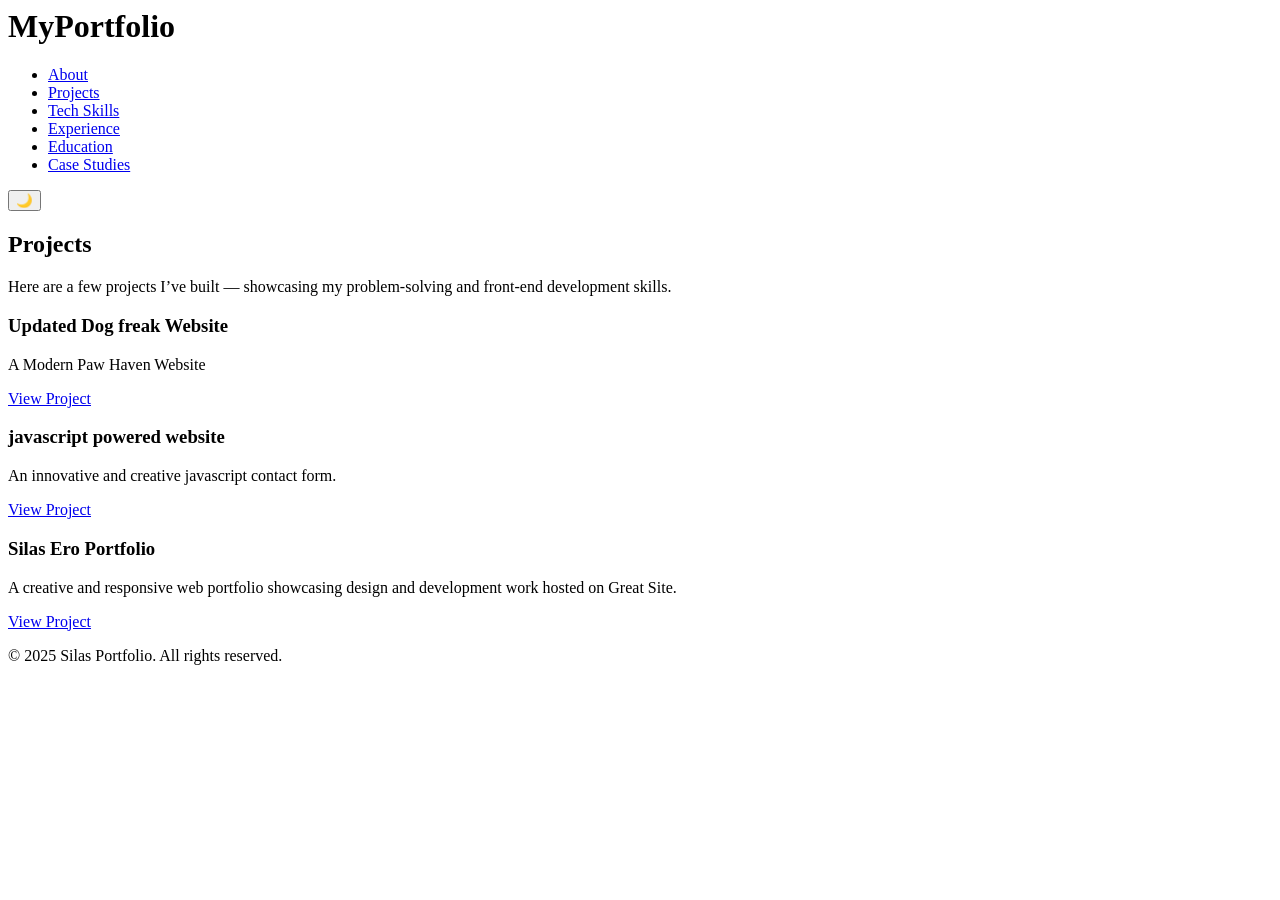
==== index.html @ d257ad43 "Add files via upload" ====
<html lang="en">
<head>
  <meta charset="UTF-8" />
  <meta name="viewport" content="width=device-width, initial-scale=1.0" />
  <title>Projects | Portfolio</title>
  <link rel="stylesheet" href="style.css" />
</head>
<body>
  <!-- Navigation -->
  <header class="navbar">
    <h1 class="logo">MyPortfolio</h1>
    <nav>
      <ul class="nav-links">
        <li><a href="about.html">About</a></li>
        <li><a href="projects.html">Projects</a></li>
        <li><a href="tech-skills.html">Tech Skills</a></li>
        <li><a href="experience.html">Experience</a></li>
        <li><a href="education.html" class="active">Education</a></li>
        <li><a href="case-studies.html">Case Studies</a></li>
      </ul>
    </nav>
    <button id="theme-toggle">🌙</button>
  </header>

  <!-- Main Content -->
  <main class="content">
    <section class="projects-section">
      <h2>Projects</h2>
      <p class="intro-text">Here are a few projects I’ve built — showcasing my problem-solving and front-end development skills.</p>
       
	   <div class="project-card">
	     <h3> Updated Dog freak Website</h3>
		 <p>A Modern Paw Haven Website</p>
		 <a href="https://silasero.great-site.net/landing.html" target="_blank" class="project-link">View Project</a>
	  </div>
 
      <div class="project-card">
        <h3>javascript powered website</h3>
        <p>An innovative and creative javascript contact form.</p>
        <a href="https://silaspaul.lovestoblog.com/courseproject1.html" target="_blank" class="project-link">View Project </a>
      </div>

   <div class="project-card">
     <h3>Silas Ero Portfolio</h3>
     <p>A creative and responsive web portfolio showcasing design and development work hosted on Great Site.</p>
      <a href="https://silasero.great-site.net/main.html" target="_blank" class="project-link">View Project </a>
   </div>
    </section>
  </main>

  <!-- Footer -->
  <footer class="footer">
    <p>© 2025 Silas Portfolio. All rights reserved.</p>
  </footer>

  <script src="script.js"></script>
</body>
</html>
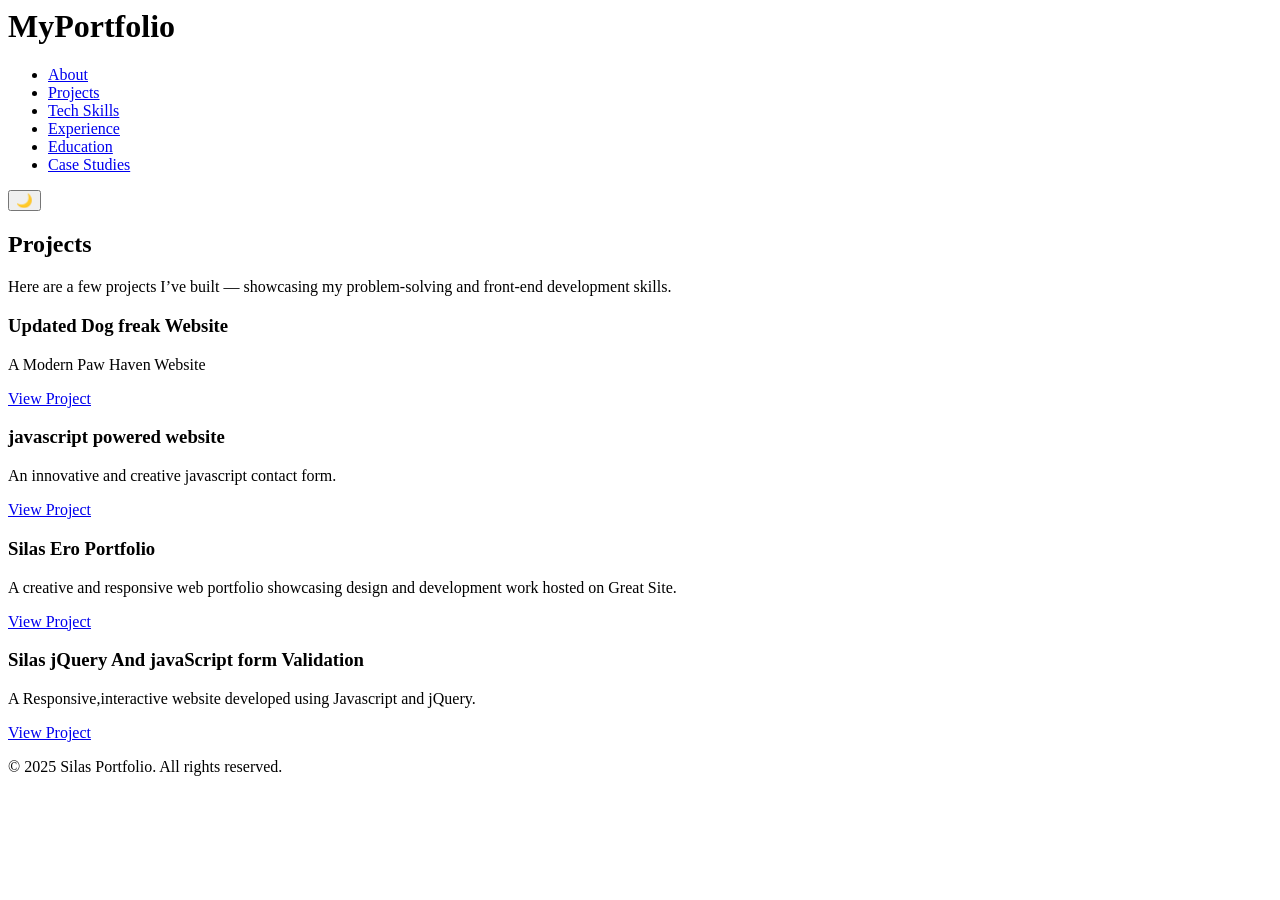
==== commit d1da6d30: "Add files via upload" ====
--- a/index.html
+++ b/index.html
@@ -45,6 +45,14 @@
      <p>A creative and responsive web portfolio showcasing design and development work hosted on Great Site.</p>
       <a href="https://silasero.great-site.net/main.html" target="_blank" class="project-link">View Project </a>
    </div>
+   
+   <div class="project-card">
+     <h3>Silas jQuery And javaScript form Validation</h3>
+     <p>A Responsive,interactive website developed using Javascript and jQuery.</p>
+      <a href="https://silaspaulaustin.github.io/jQuery-JavaScript-form-validation/" target="_blank" class="project-link">View Project </a>
+   </div>
+   
+   
     </section>
   </main>
 
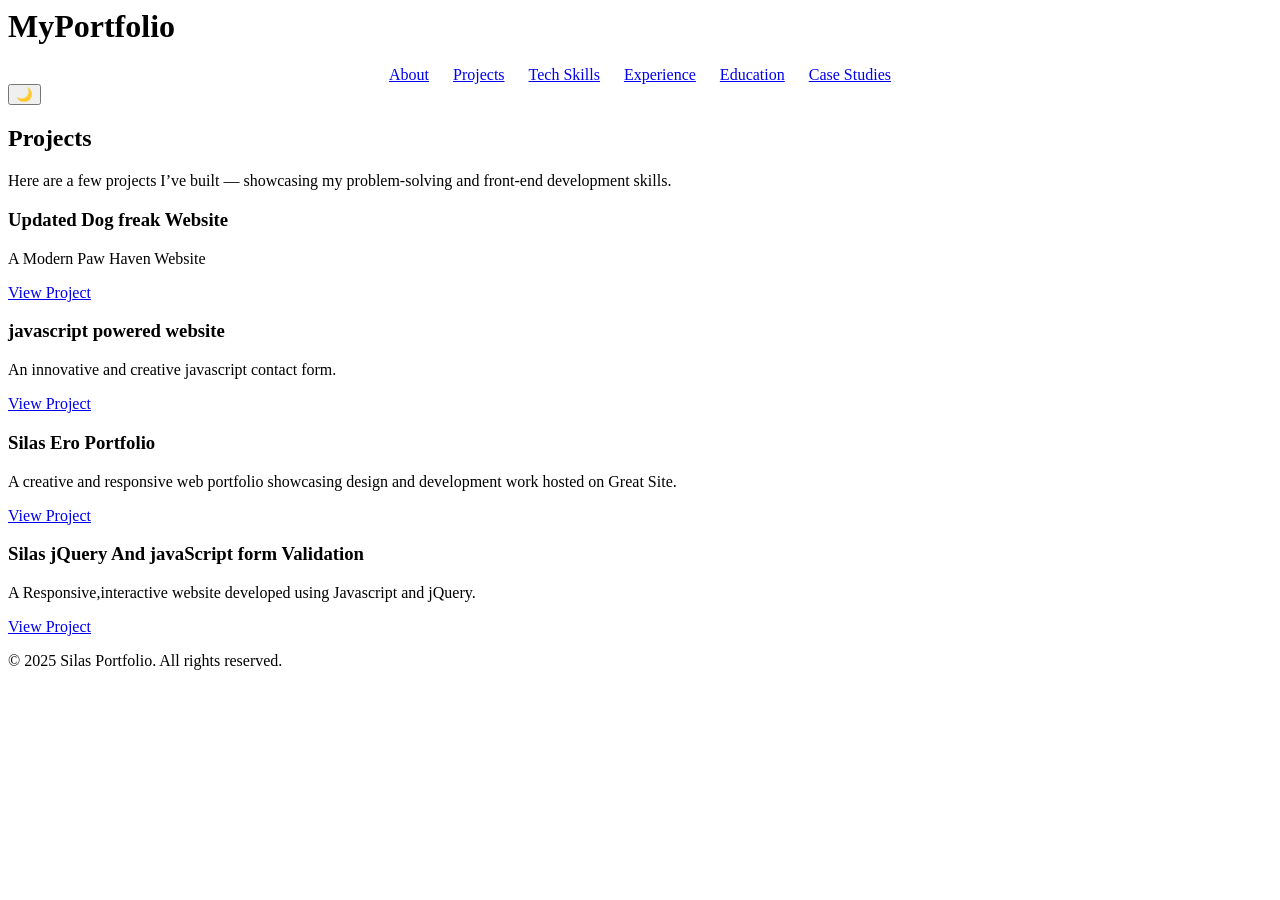
==== commit 29d80dc8: "Rename index .html to index.html" ====
--- a/index.html
+++ b/index.html
@@ -4,6 +4,18 @@
   <meta name="viewport" content="width=device-width, initial-scale=1.0" />
   <title>Projects | Portfolio</title>
   <link rel="stylesheet" href="style.css" />
+<style>
+nav ul {
+  list-style: none;
+  display: flex;
+  justify-content: center;
+  align-items: center;
+  flex-wrap: wrap;
+  gap: 1.5em;
+  padding: 0;
+  margin: 0;
+}
+</style>
 </head>
 <body>
   <!-- Navigation -->
@@ -63,4 +75,4 @@
 
   <script src="script.js"></script>
 </body>
-</html>+</html>
